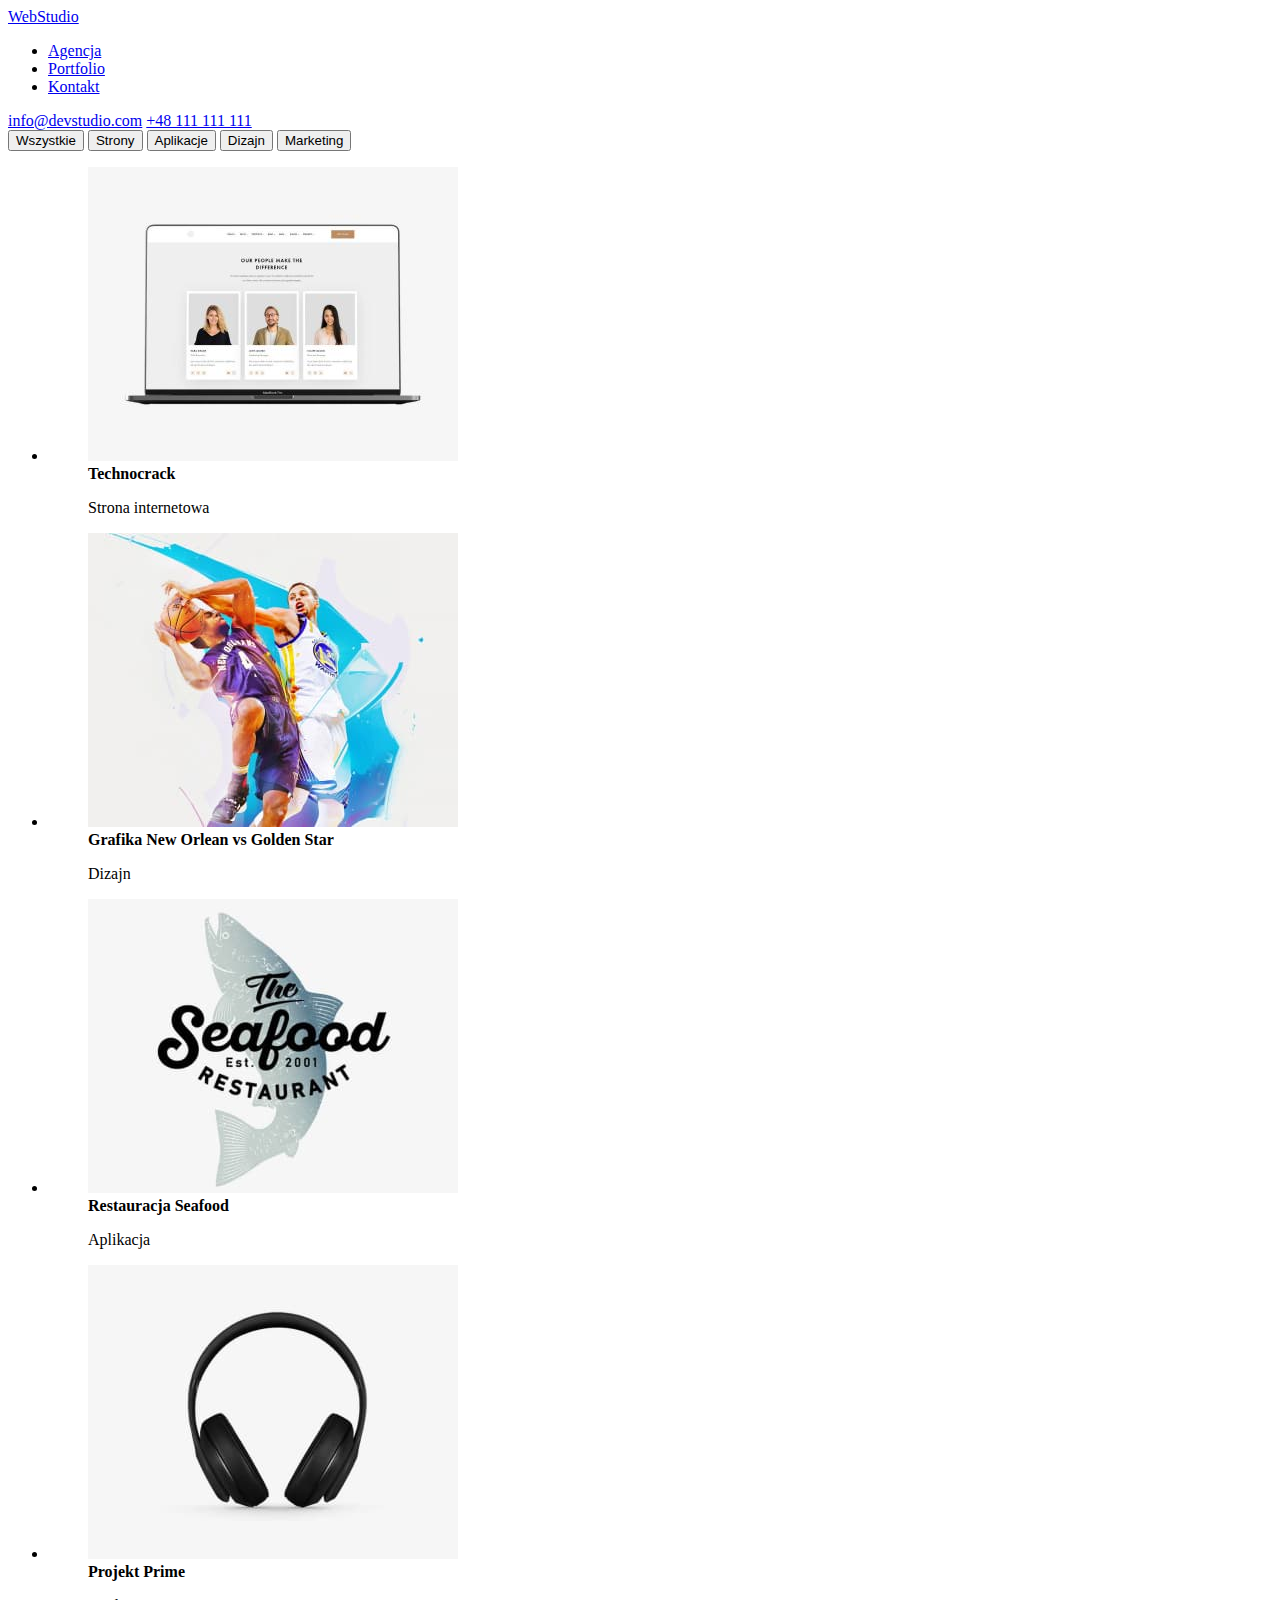
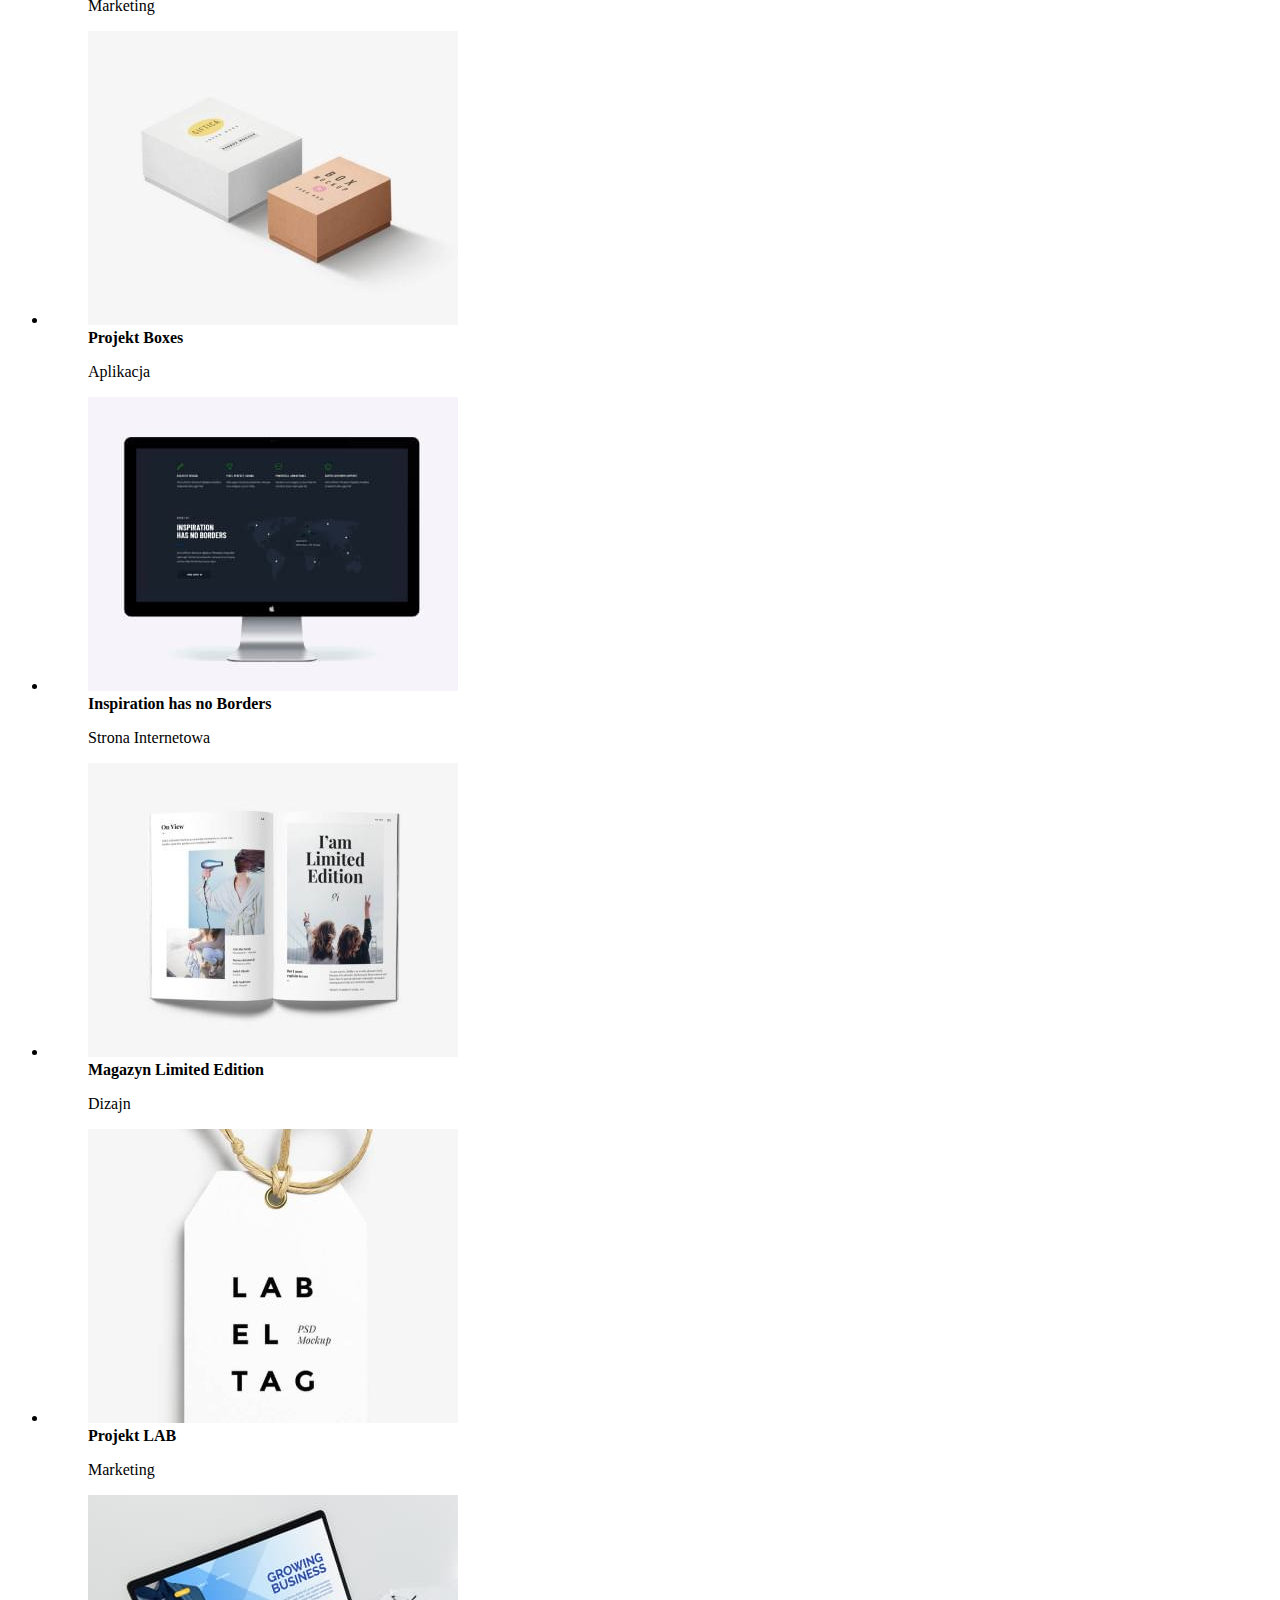
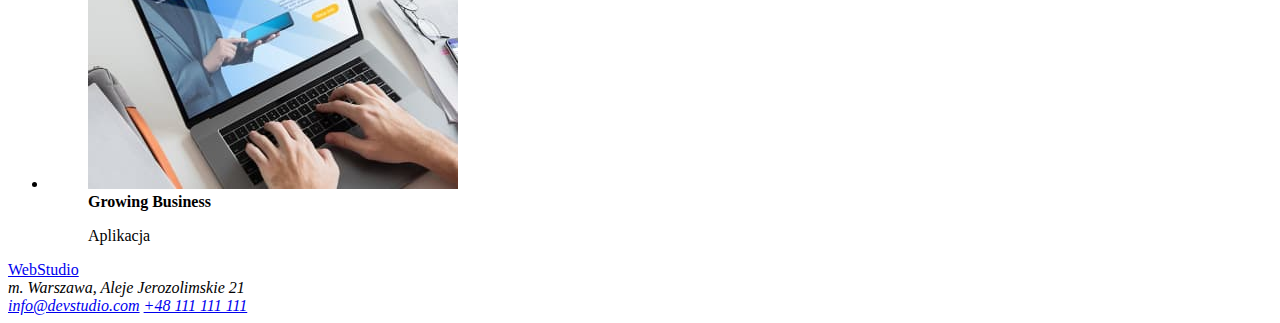
==== portfolio.html @ 5237ebee "Wprowadzenie nowej zakładki portfolio i wypełnienie jej kodem html oraz dodanie zdjęć które występuj" ====
<!DOCTYPE html>
<html lang="pl">
<head>
    <meta charset="UTF-8">
    <meta http-equiv="X-UA-Compatible" content="IE=edge">
    <meta name="description" content="Zakładka porfolio projektu" />
    <meta name="viewport" content="width=device-width, initial-scale=1.0">
    <title>Portfolio</title>
</head>
<body>
<header>
    <div>
        <a href="https://www.devstudio.com/">WebStudio</a>
    </div>
    <nav>
        <ul>
            <li><a href="#agency">Agencja</a></li>
            <li><a href="#portfolio">Portfolio</a></li>
            <li><a href="#contact">Kontakt</a></li>
        </ul>
    </nav>
    <div>
        <a href="mailto:info@devstudio.com">info@devstudio.com</a>
        <a href="tel:+48111111111">+48 111 111 111</a>
    </div>
</header>
    <section>
        <button type="button">Wszystkie</button>
        <button type="button">Strony</button>
        <button type="button">Aplikacje</button>
        <button type="button">Dizajn</button>
        <button type="button">Marketing</button>
    </section>
    <section>
        <ul>
            <li>
                <figure>
                    <img src="images/Technocrack.jpg" 
                    alt="Strona internetowa na ekranie" 
                    width="370" 
                    height="294" />
                    <figcaption>
                        <b>Technocrack</b>
                        <p>Strona internetowa</p>
                    </figcaption>
                </figure>
            </li>
            <li>
                <figure>
                    <img src="images/NOvsGS.jpg" 
                    alt="Grafika New Orlean vs Golden Star" 
                    width="370" 
                    height="294" />
                    <figcaption>
                        <b>Grafika New Orlean vs Golden Star</b>
                        <p>Dizajn</p>
                    </figcaption>
                </figure>
            </li>
            <li>
                <figure>
                    <img src="images/Seafood.jpg" 
                    alt="Logo restauracji Seafood" 
                    width="370" 
                    height="294" />
                    <figcaption>
                        <b>Restauracja Seafood</b>
                        <p>Aplikacja</p>
                    </figcaption>
                </figure>
            </li>
            <li>
                <figure>
                    <img src="images/Headphones.jpg" 
                    alt="Słuchawki" 
                    width="370" 
                    height="294" />
                    <figcaption>
                        <b>Projekt Prime</b>
                        <p>Marketing</p>
                    </figcaption>
                </figure>
            </li>
            <li>
                <figure>
                    <img src="images/Project Boxes.jpg" 
                    alt="Pudełka" 
                    width="370" 
                    height="294" />
                    <figcaption>
                        <b>Projekt Boxes</b>
                        <p>Aplikacja</p>
                    </figcaption>
                </figure>
            </li>
            <li>
                <figure>
                    <img src="images/Inspiration.jpg" 
                    alt="Strona internetowa na ekranie" 
                    width="370" 
                    height="294" />
                    <figcaption>
                        <b>Inspiration has no Borders</b>
                        <p>Strona Internetowa</p>
                    </figcaption>
                </figure>
            </li>
            <li>
                <figure>
                    <img src="images/Limited Edition.jpg" 
                    alt="Magazyn Limited Edition" 
                    width="370" 
                    height="294" />
                    <figcaption>
                        <b>Magazyn Limited Edition</b>
                        <p>Dizajn</p>
                    </figcaption>
                </figure>
            </li>
            <li>
                <figure>
                    <img src="images/Project LAB.jpg" 
                    alt="Etykieta LABEL TAG" 
                    width="370" 
                    height="294" />
                    <figcaption>
                        <b>Projekt LAB</b>
                        <p>Marketing</p>
                    </figcaption>
                </figure>
            </li>
            <li>
                <figure>
                    <img src="images/Growing Business.jpg" 
                    alt="Strona internetowa Growing Business" 
                    width="370" 
                    height="294" />
                    <figcaption>
                        <b>Growing Business</b>
                        <p>Aplikacja</p>
                    </figcaption>
                </figure>
            </li>
        </ul>
    </section>
<footer>
    <a href="https://www.devstudio.com/">WebStudio</a>
    <address>
        m. Warszawa, Aleje Jerozolimskie 21
    </address>
    <address id="contact">
        <a href="mailto:info@devstudio.com">info@devstudio.com</a>
        <a href="tel:+48111111111">+48 111 111 111</a>
    </address>
</footer>
</body>
</html>
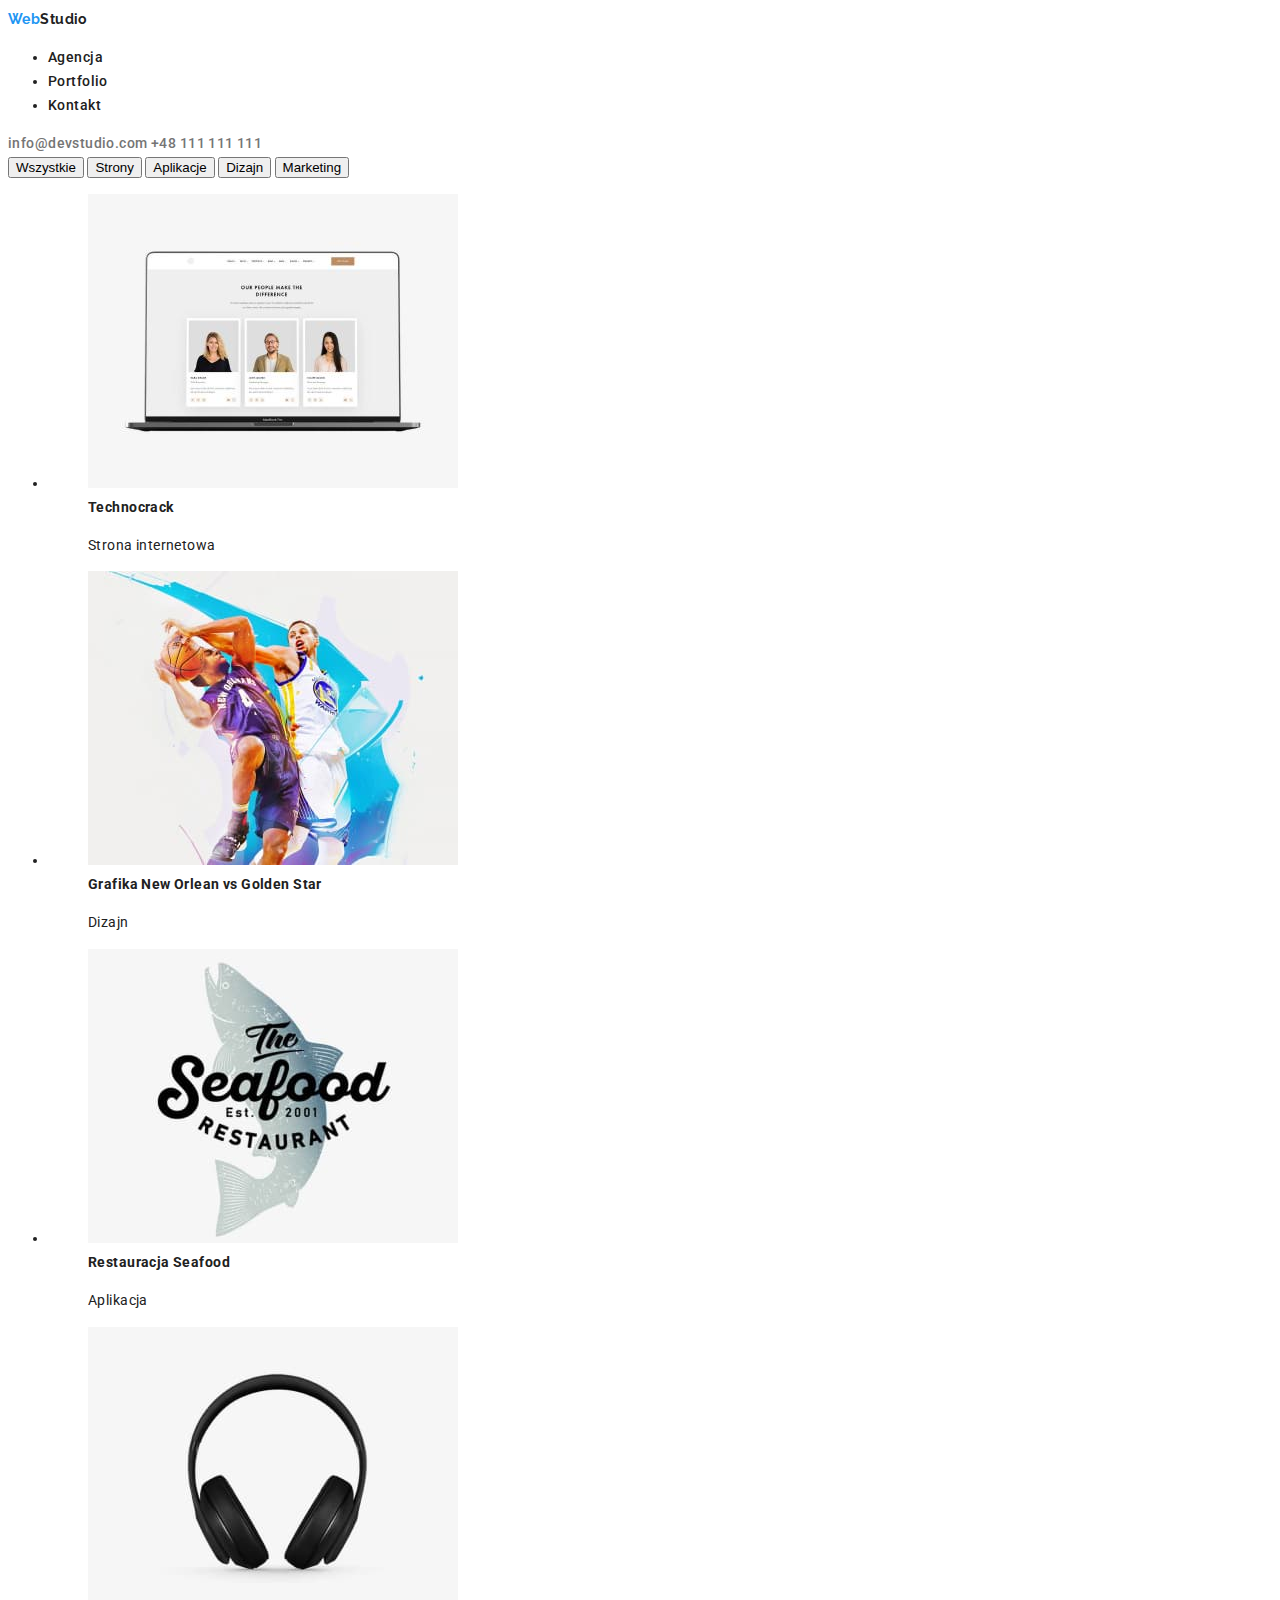
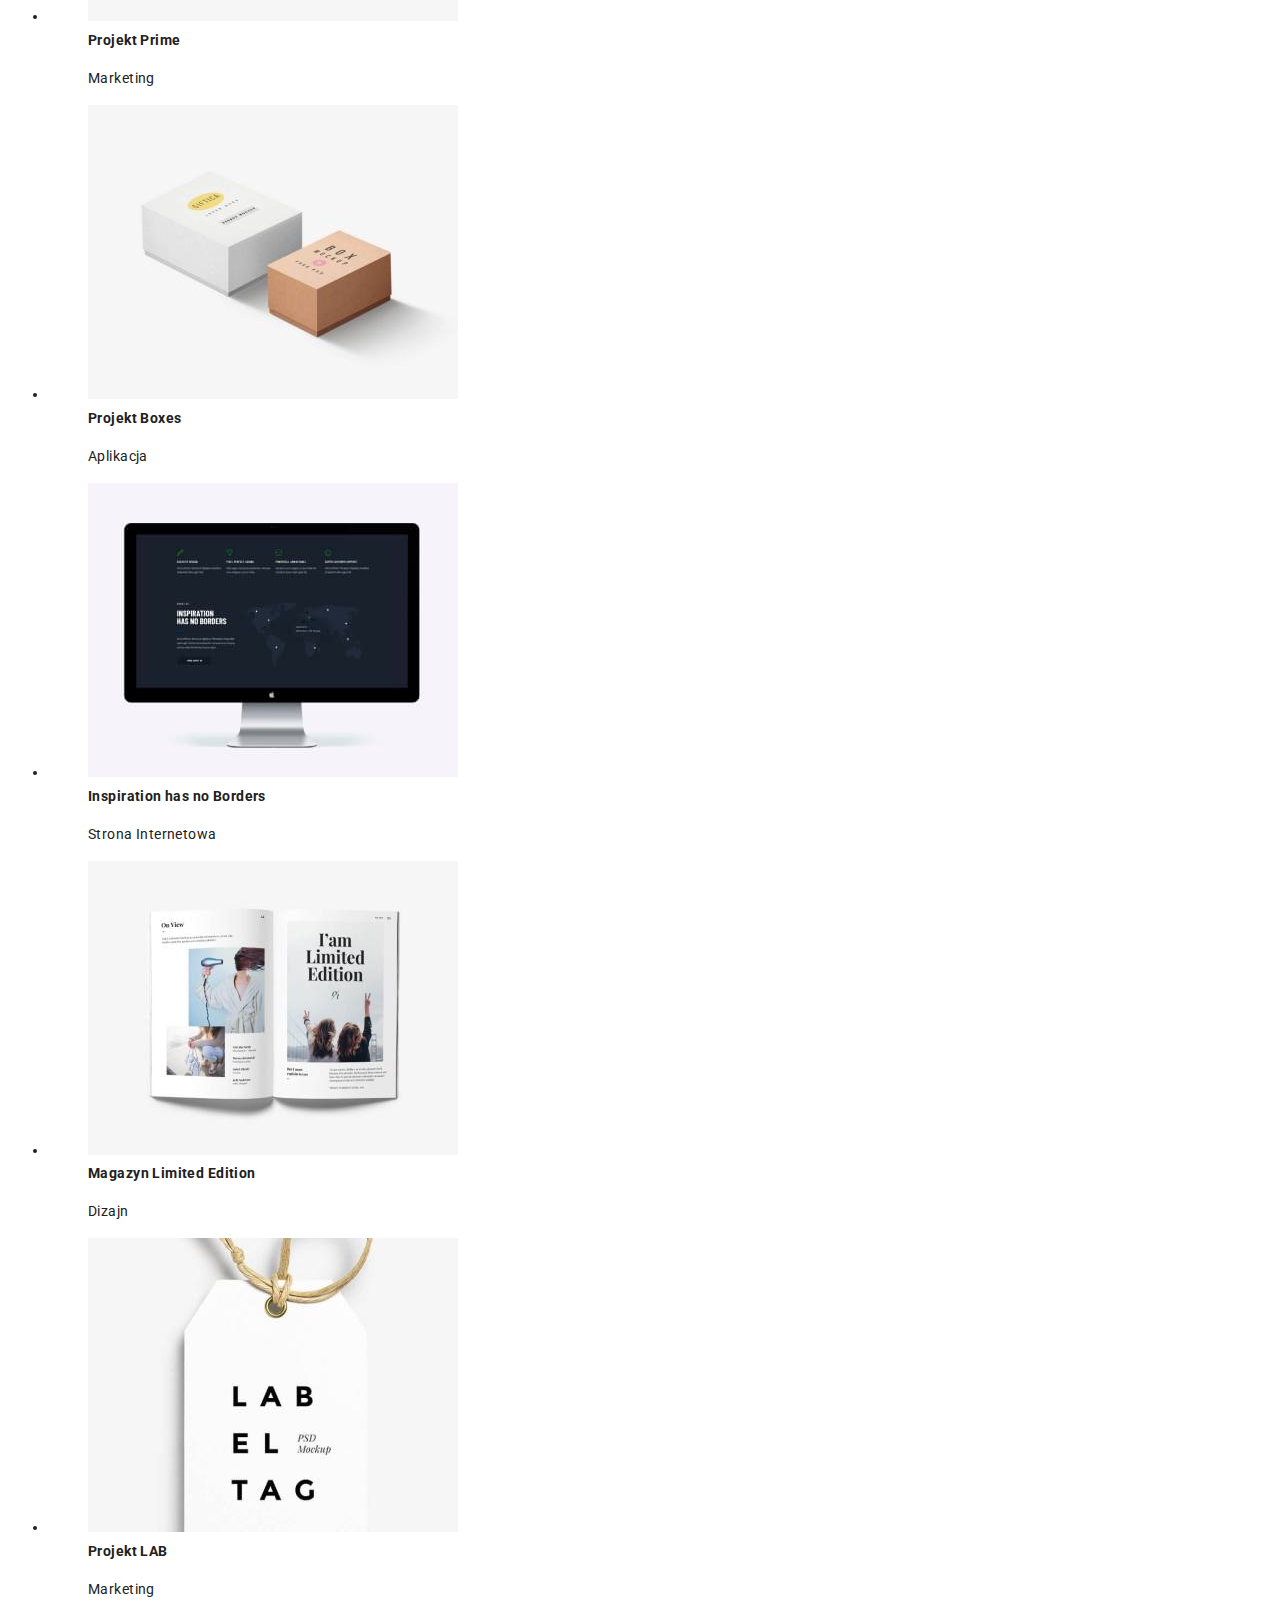
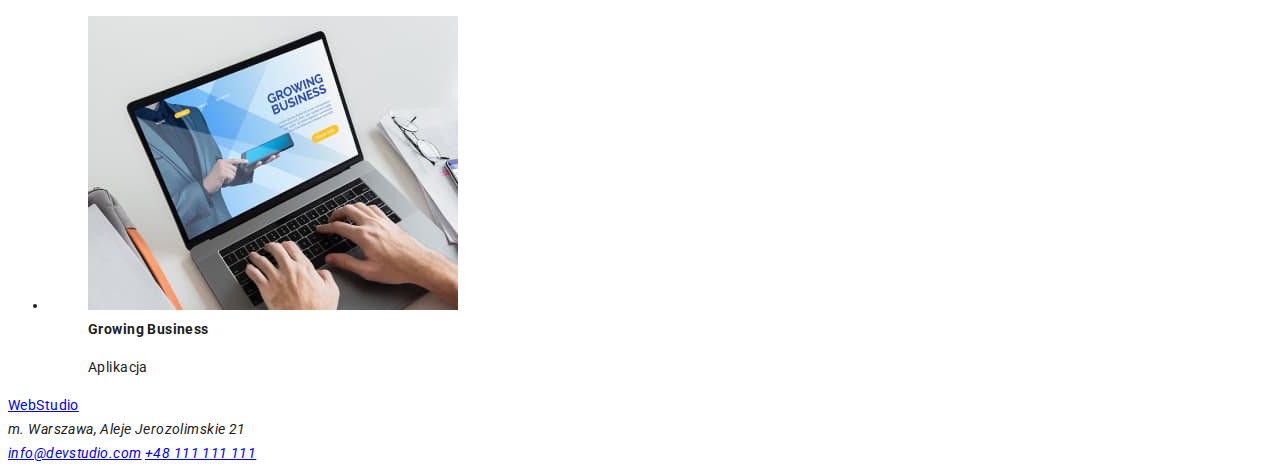
==== commit 96932e59: "nałożenie stylów tekstu" ====
--- a/portfolio.html
+++ b/portfolio.html
@@ -2,24 +2,27 @@
 <html lang="pl">
 <head>
     <meta charset="UTF-8">
-    <meta http-equiv="X-UA-Compatible" content="IE=edge">
     <meta name="description" content="Zakładka porfolio projektu" />
     <meta name="viewport" content="width=device-width, initial-scale=1.0">
+    <link rel="preconnect" href="https://fonts.googleapis.com">
+    <link rel="preconnect" href="https://fonts.gstatic.com" crossorigin>
+    <link href="https://fonts.googleapis.com/css2?family=Raleway:wght@700&family=Roboto:wght@400;500;700;900&display=swap" rel="stylesheet">
     <title>Portfolio</title>
+    <link rel="stylesheet" href="./css/styles.css" />
 </head>
 <body>
 <header>
-    <div>
-        <a href="https://www.devstudio.com/">WebStudio</a>
+    <div class="logo">
+        <a href="/index.html"> <span class="blue">Web</span>Studio</a>
     </div>
     <nav>
         <ul>
-            <li><a href="#agency">Agencja</a></li>
-            <li><a href="#portfolio">Portfolio</a></li>
-            <li><a href="#contact">Kontakt</a></li>
+            <li><a class="link" href="/index.html">Agencja</a></li>
+            <li><a class="link" href="/portfolio.html">Portfolio</a></li>
+            <li><a class="link" href="">Kontakt</a></li>
         </ul>
     </nav>
-    <div>
+    <div class="contact">
         <a href="mailto:info@devstudio.com">info@devstudio.com</a>
         <a href="tel:+48111111111">+48 111 111 111</a>
     </div>
@@ -83,7 +86,7 @@
             </li>
             <li>
                 <figure>
-                    <img src="images/Project Boxes.jpg" 
+                    <img src="images/ProjectBoxes.jpg" 
                     alt="Pudełka" 
                     width="370" 
                     height="294" />
@@ -107,7 +110,7 @@
             </li>
             <li>
                 <figure>
-                    <img src="images/Limited Edition.jpg" 
+                    <img src="images/LimitedEdition.jpg" 
                     alt="Magazyn Limited Edition" 
                     width="370" 
                     height="294" />
@@ -119,7 +122,7 @@
             </li>
             <li>
                 <figure>
-                    <img src="images/Project LAB.jpg" 
+                    <img src="images/ProjectLAB.jpg" 
                     alt="Etykieta LABEL TAG" 
                     width="370" 
                     height="294" />
@@ -131,7 +134,7 @@
             </li>
             <li>
                 <figure>
-                    <img src="images/Growing Business.jpg" 
+                    <img src="images/GrowingBusiness.jpg" 
                     alt="Strona internetowa Growing Business" 
                     width="370" 
                     height="294" />
@@ -144,7 +147,7 @@
         </ul>
     </section>
 <footer>
-    <a href="https://www.devstudio.com/">WebStudio</a>
+    <a href="index.html">WebStudio</a>
     <address>
         m. Warszawa, Aleje Jerozolimskie 21
     </address>
--- a/css/styles.css
+++ b/css/styles.css
@@ -0,0 +1,71 @@
+body {
+    font-family: 'Roboto', 'Raleway', sans-serif;
+    color: #212121;
+    font-weight: 400;
+    font-size: 14px;
+    line-height: 1.71;
+    letter-spacing: 0.03em;
+}
+.logo>a {
+    font-family: 'Raleway';
+    font-weight: 700;
+    text-decoration: none;
+    color: #212121;
+}
+.logo>a>span {
+    color: #2196F3;
+}
+
+header {
+    font-weight: 500;
+    font-size: 14px;
+}
+.link {
+    color: #212121;
+    text-decoration: none;
+}
+.link:hover,
+.link:focus {
+    color: #2196F3;
+}
+.contact>a {
+    color: #757575;
+    text-decoration: none;
+}
+.contact>a:hover,
+.contact>a:focus {
+    color: #2196F3;
+    cursor: pointer;
+}   
+section > .title {
+    color: #FFFFFF;
+    background-color: #2F303A;
+    font-weight: 900;
+    font-size: 44px;
+    line-height: 1.36;
+    letter-spacing: 0.06em;
+}
+h2 {
+    font-weight: 700;
+    font-size: 36px;
+    line-height: 1.17;
+    text-align: center;
+}
+.button1 {
+    color: #FFFFFF;
+    background-color: #2196F3;
+    font-weight: 700;
+    font-size: 16px;
+    line-height: 1.875;
+}
+.button1:hover,
+.button1:focus {
+    cursor: pointer;
+}
+.text1 {
+    color: #757575;
+}
+.text1>div {
+    font-weight: 700;
+    color: #212121;
+}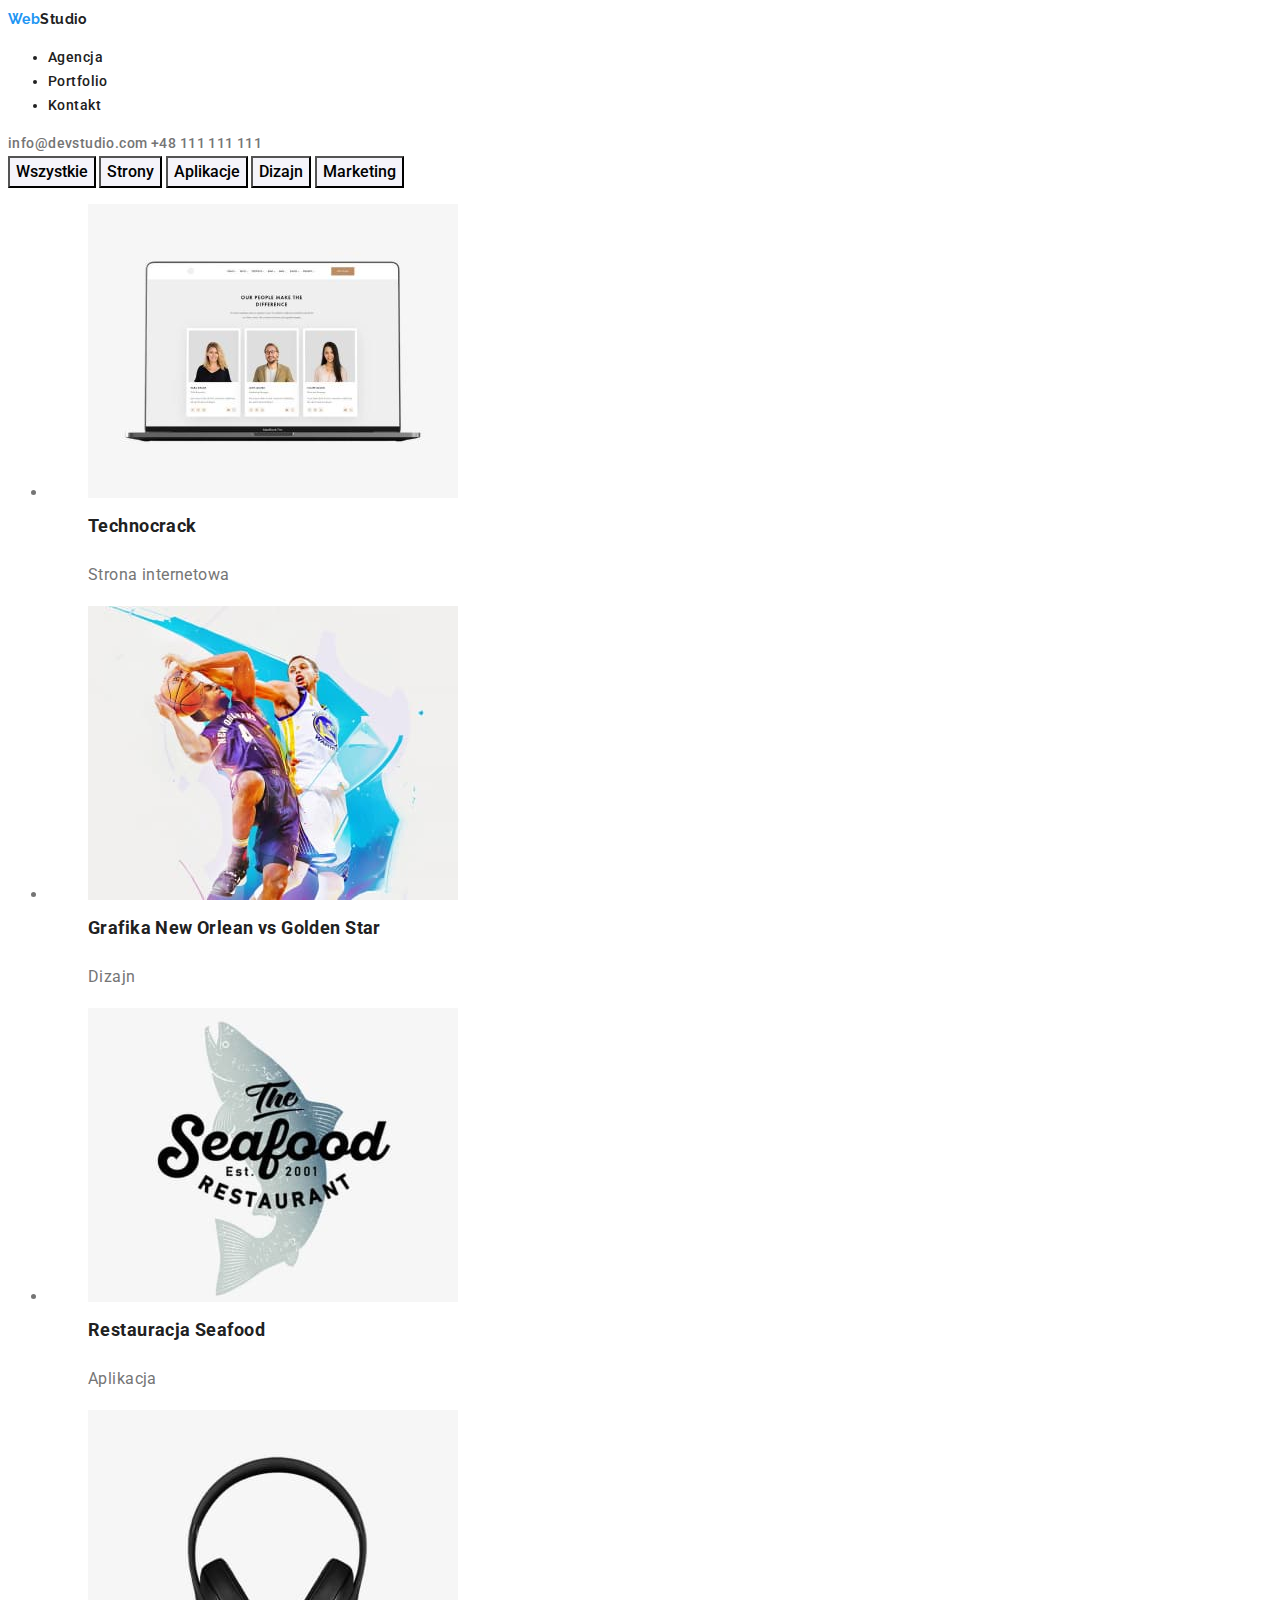
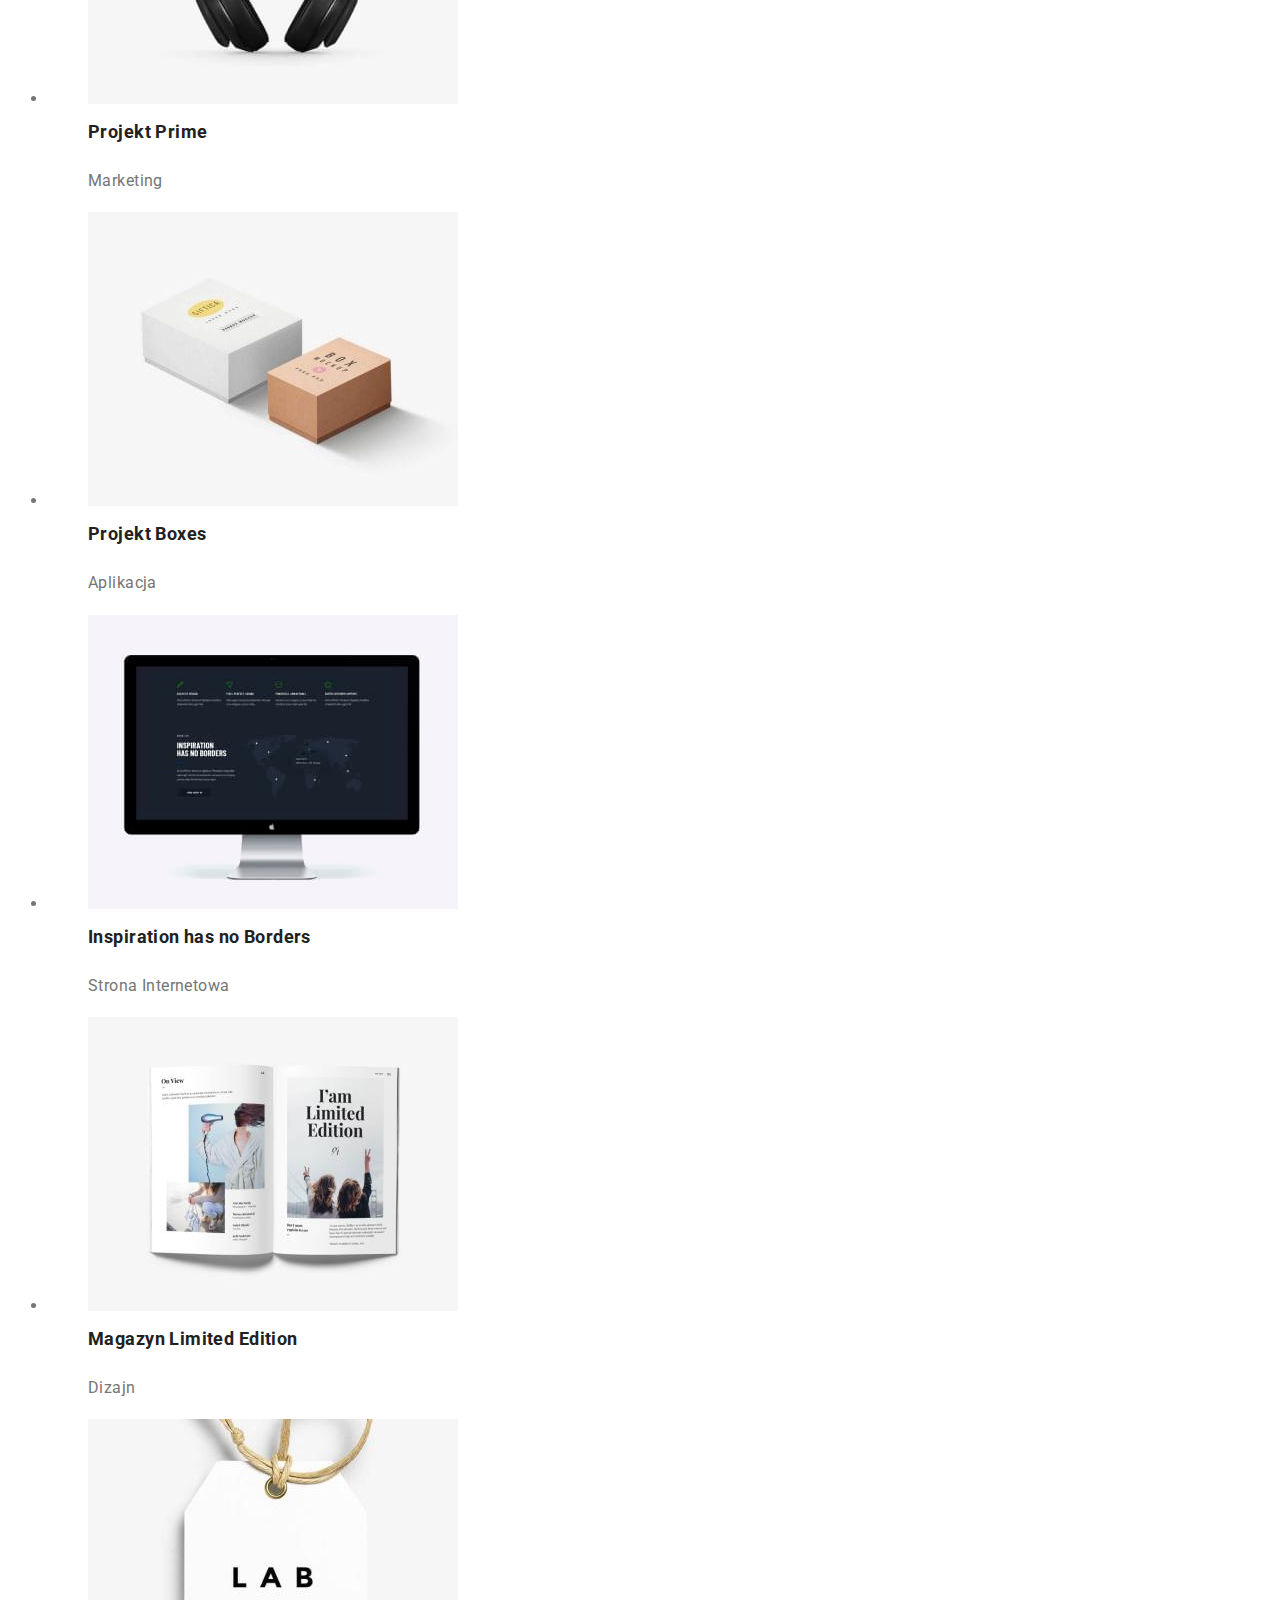
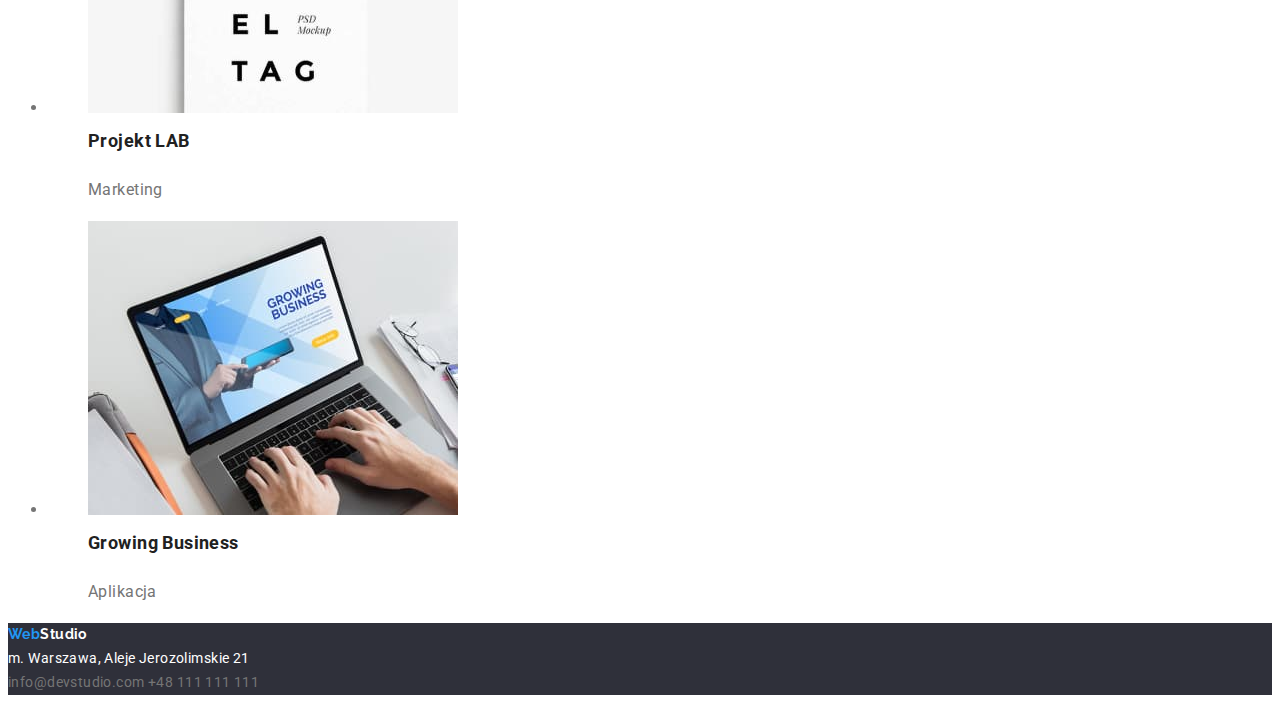
==== commit 8f34188e: "Dokończyłem style dla index.html i zrobiłem style w portfolio.html" ====
--- a/portfolio.html
+++ b/portfolio.html
@@ -28,130 +28,132 @@
     </div>
 </header>
     <section>
-        <button type="button">Wszystkie</button>
-        <button type="button">Strony</button>
-        <button type="button">Aplikacje</button>
-        <button type="button">Dizajn</button>
-        <button type="button">Marketing</button>
+        <button type="button" class="button2">Wszystkie</button>
+        <button type="button" class="button2">Strony</button>
+        <button type="button" class="button2">Aplikacje</button>
+        <button type="button" class="button2">Dizajn</button>
+        <button type="button" class="button2">Marketing</button>
     </section>
     <section>
         <ul>
-            <li>
+            <li class="text3">
                 <figure>
                     <img src="images/Technocrack.jpg" 
                     alt="Strona internetowa na ekranie" 
                     width="370" 
                     height="294" />
                     <figcaption>
-                        <b>Technocrack</b>
+                        <span>Technocrack</span>
                         <p>Strona internetowa</p>
                     </figcaption>
                 </figure>
             </li>
-            <li>
+            <li class="text3">
                 <figure>
                     <img src="images/NOvsGS.jpg" 
                     alt="Grafika New Orlean vs Golden Star" 
                     width="370" 
                     height="294" />
                     <figcaption>
-                        <b>Grafika New Orlean vs Golden Star</b>
+                        <span>Grafika New Orlean vs Golden Star</span>
                         <p>Dizajn</p>
                     </figcaption>
                 </figure>
             </li>
-            <li>
+            <li class="text3">
                 <figure>
                     <img src="images/Seafood.jpg" 
                     alt="Logo restauracji Seafood" 
                     width="370" 
                     height="294" />
                     <figcaption>
-                        <b>Restauracja Seafood</b>
+                        <span>Restauracja Seafood</span>
                         <p>Aplikacja</p>
                     </figcaption>
                 </figure>
             </li>
-            <li>
+            <li class="text3">
                 <figure>
                     <img src="images/Headphones.jpg" 
                     alt="Słuchawki" 
                     width="370" 
                     height="294" />
                     <figcaption>
-                        <b>Projekt Prime</b>
+                        <span>Projekt Prime</span>
                         <p>Marketing</p>
                     </figcaption>
                 </figure>
             </li>
-            <li>
+            <li class="text3">
                 <figure>
                     <img src="images/ProjectBoxes.jpg" 
                     alt="Pudełka" 
                     width="370" 
                     height="294" />
                     <figcaption>
-                        <b>Projekt Boxes</b>
+                        <span>Projekt Boxes</span>
                         <p>Aplikacja</p>
                     </figcaption>
                 </figure>
             </li>
-            <li>
+            <li class="text3">
                 <figure>
                     <img src="images/Inspiration.jpg" 
                     alt="Strona internetowa na ekranie" 
                     width="370" 
                     height="294" />
                     <figcaption>
-                        <b>Inspiration has no Borders</b>
+                        <span>Inspiration has no Borders</span>
                         <p>Strona Internetowa</p>
                     </figcaption>
                 </figure>
             </li>
-            <li>
+            <li class="text3">
                 <figure>
                     <img src="images/LimitedEdition.jpg" 
                     alt="Magazyn Limited Edition" 
                     width="370" 
                     height="294" />
                     <figcaption>
-                        <b>Magazyn Limited Edition</b>
+                        <span>Magazyn Limited Edition</span>
                         <p>Dizajn</p>
                     </figcaption>
                 </figure>
             </li>
-            <li>
+            <li class="text3">
                 <figure>
                     <img src="images/ProjectLAB.jpg" 
                     alt="Etykieta LABEL TAG" 
                     width="370" 
                     height="294" />
                     <figcaption>
-                        <b>Projekt LAB</b>
+                        <span>Projekt LAB</span>
                         <p>Marketing</p>
                     </figcaption>
                 </figure>
             </li>
-            <li>
+            <li class="text3">
                 <figure>
                     <img src="images/GrowingBusiness.jpg" 
                     alt="Strona internetowa Growing Business" 
                     width="370" 
                     height="294" />
                     <figcaption>
-                        <b>Growing Business</b>
+                        <span>Growing Business</span>
                         <p>Aplikacja</p>
                     </figcaption>
                 </figure>
             </li>
         </ul>
     </section>
-<footer>
-    <a href="index.html">WebStudio</a>
-    <address>
+<footer class="footer">
+    <div class="logo">
+        <a href="/index.html" class="whitelogo"> <span>Web</span>Studio</a>
+    </div>
+    <address class="address">
         m. Warszawa, Aleje Jerozolimskie 21
     </address>
-    <address id="contact">
+    <address class="contact">
         <a href="mailto:info@devstudio.com">info@devstudio.com</a>
         <a href="tel:+48111111111">+48 111 111 111</a>
     </address>
--- a/css/styles.css
+++ b/css/styles.css
@@ -57,6 +57,7 @@
     font-weight: 700;
     font-size: 16px;
     line-height: 1.875;
+    text-align: center;
 }
 .button1:hover,
 .button1:focus {
@@ -68,4 +69,51 @@
 .text1>div {
     font-weight: 700;
     color: #212121;
+}
+.text2 {
+    color: #757575;
+    font-size: 16px;
+    line-height: 1.19;
+    text-align: center;
+}
+.accent {
+    color: #212121;
+    font-weight: 500;
+}
+.footer {
+    background-color: #2F303A;
+    color: #FFFFFF;
+}
+.footer [href="/index.html"] {
+    color: inherit;
+}
+address {
+    font-style: normal;
+}
+address .contact {
+    color: rgba(255,255,255,0.6);
+}
+.button2 {
+    font-family: 'Roboto', 'Raleway', sans-serif;
+    font-weight: 500;
+    font-size: 16px;
+    line-height: 1.63;
+    text-align: center;
+    background-color: #F5F4FA;
+}
+.button2:hover,
+.button2:focus {
+    background-color: #2196F3;
+    color: #FFFFFF;
+}
+.text3 {
+    color: #757575;
+    font-size: 16px;
+    line-height: 1.88;
+}
+.text3 span {
+    font-weight: 700;
+    color: #212121;
+    font-size: 18px;
+    line-height: 2;
 }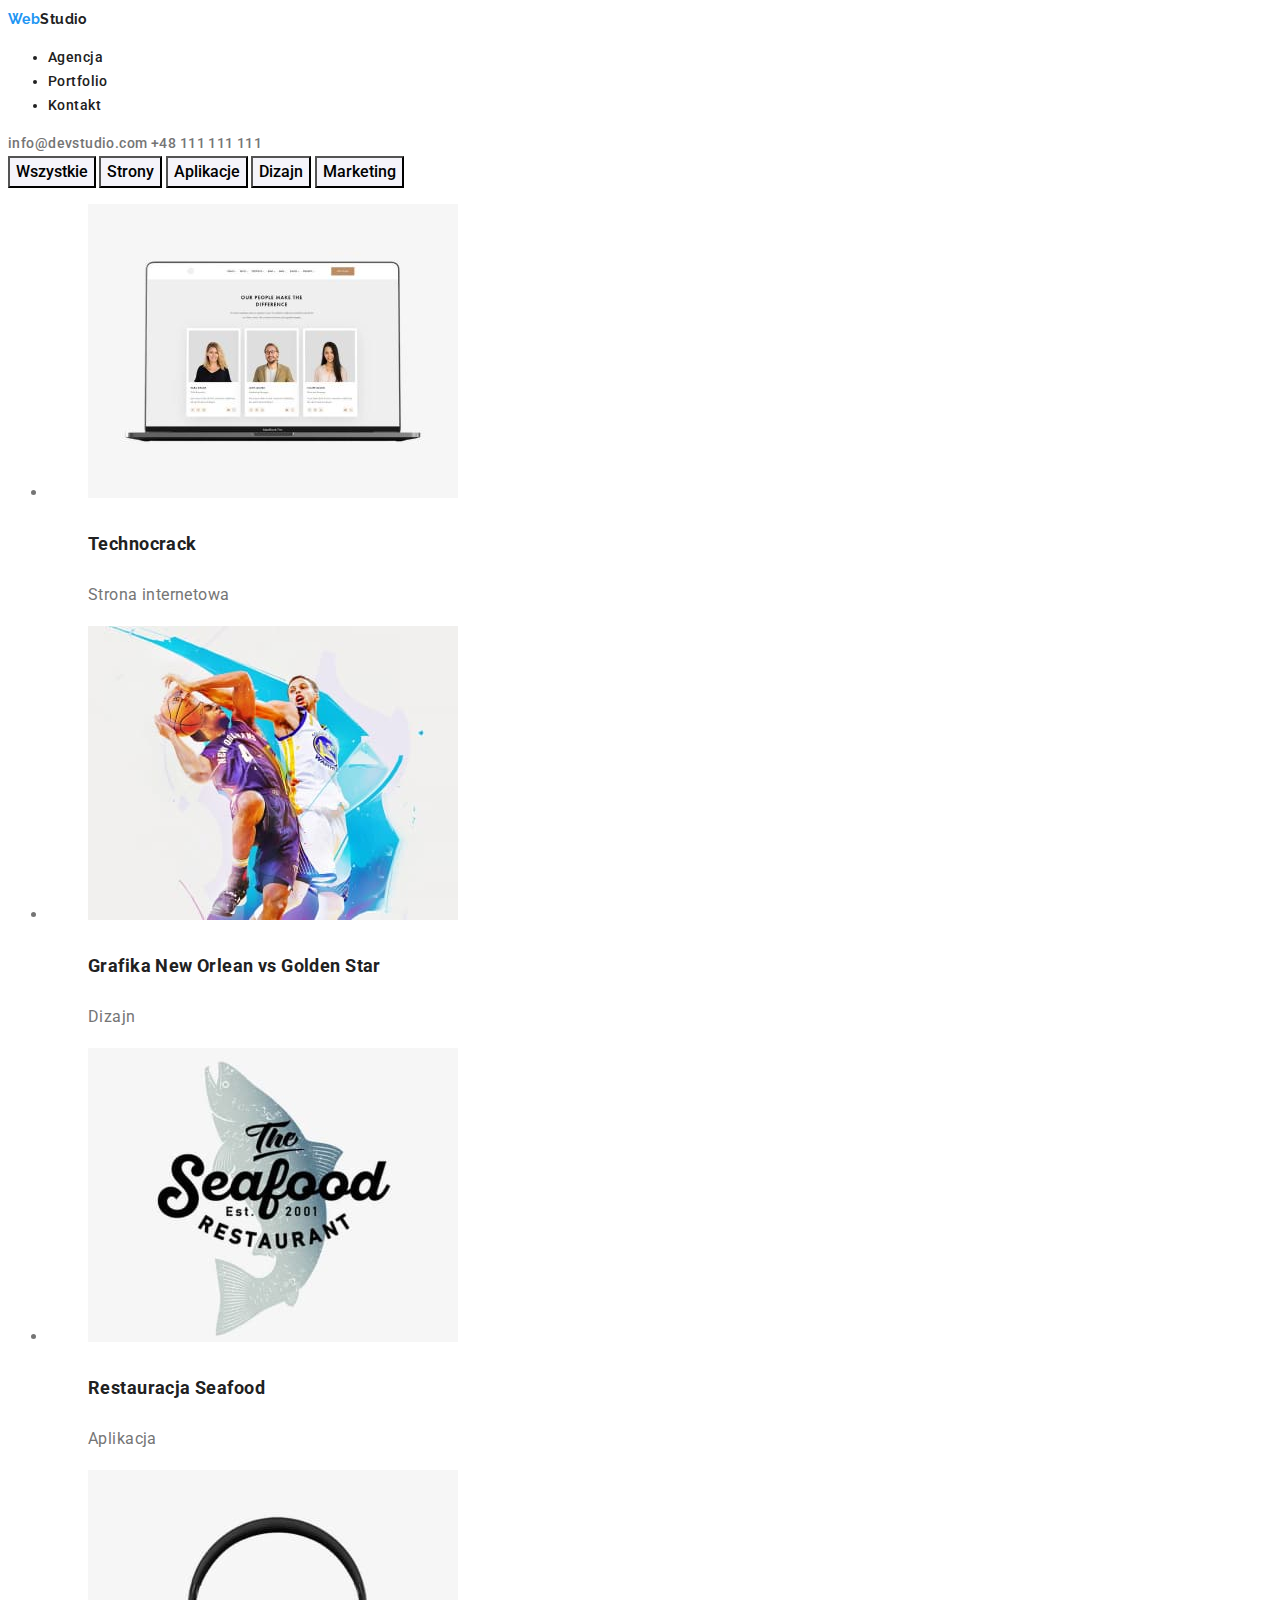
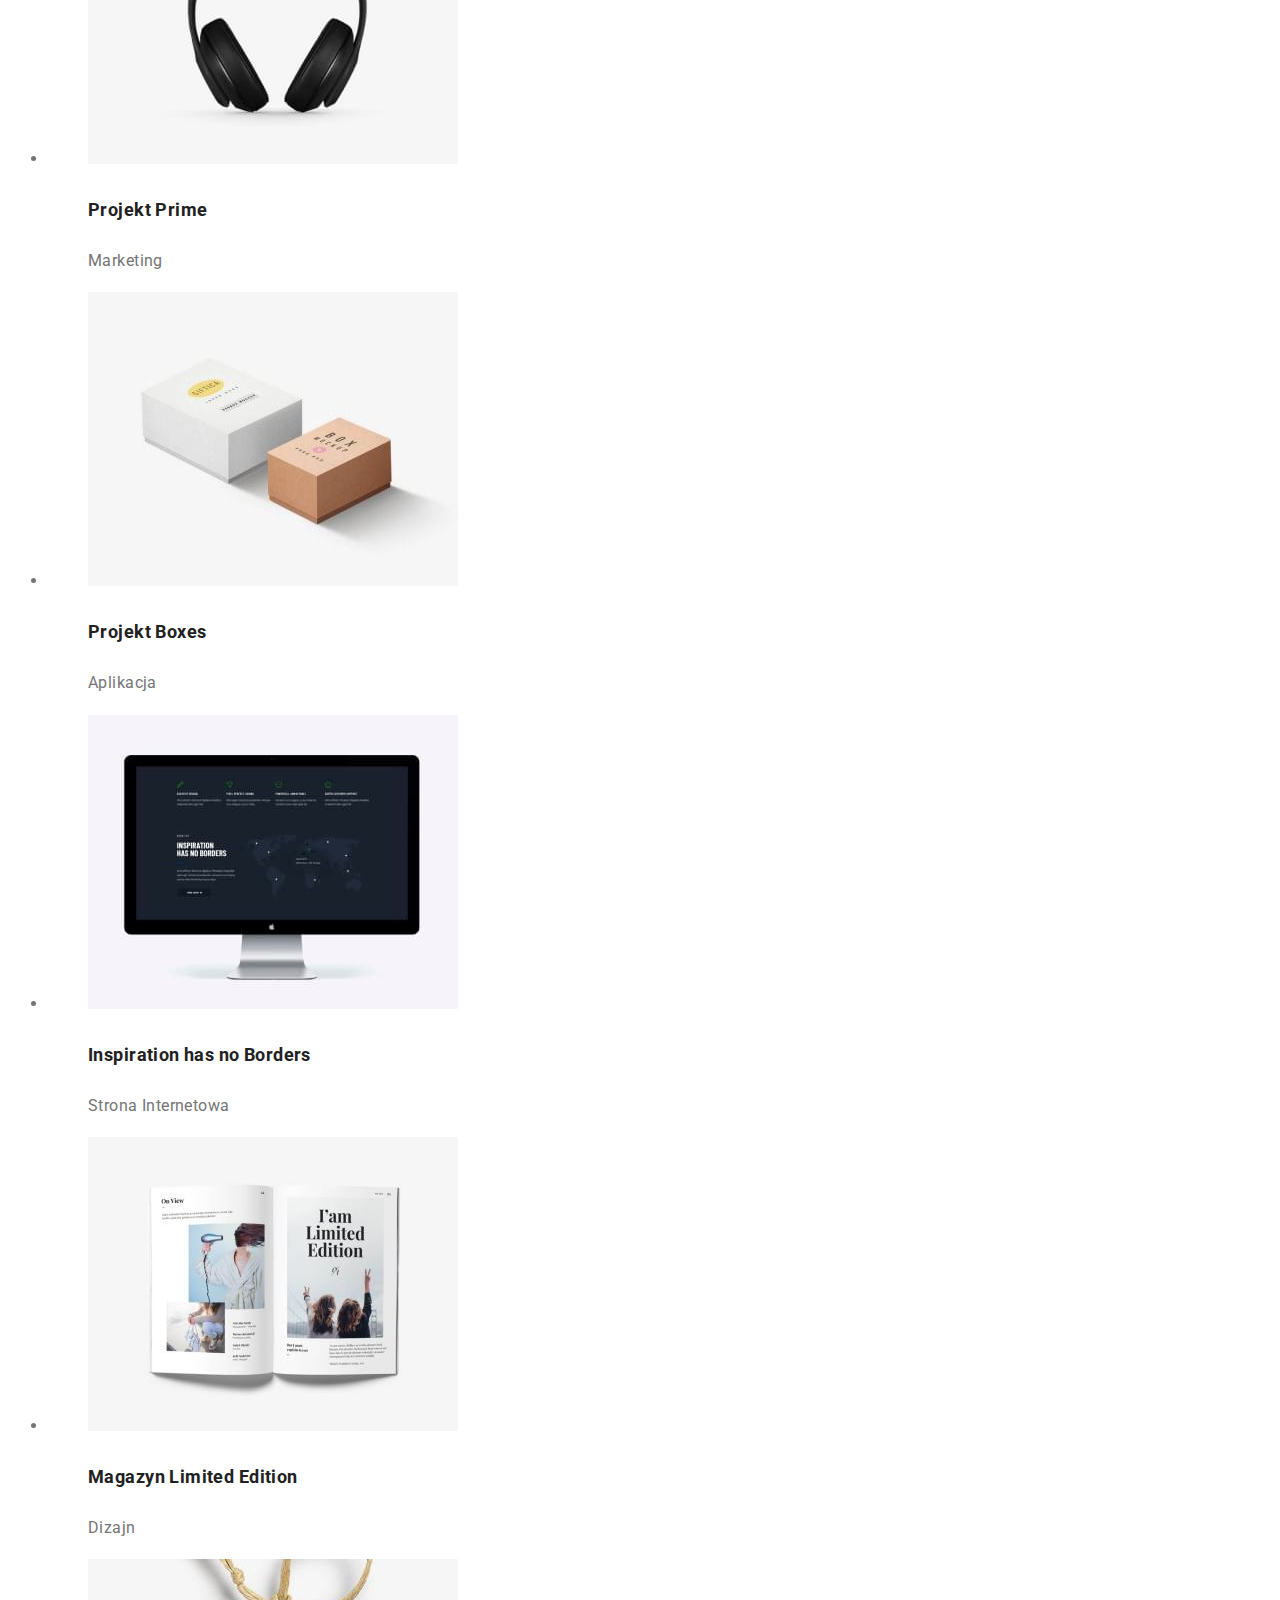
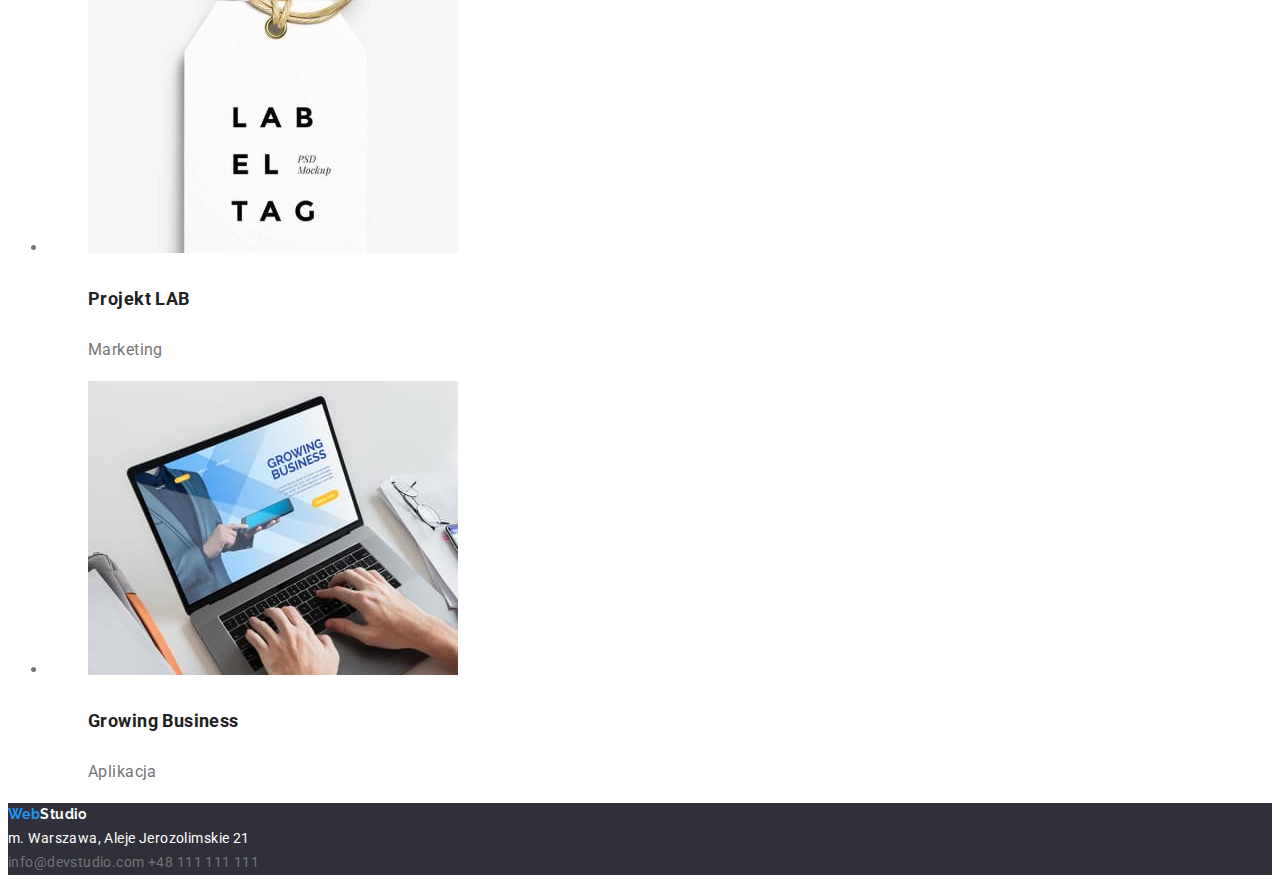
==== commit 36911215: "Poprawa uwag uzyskanych od mentora" ====
--- a/portfolio.html
+++ b/portfolio.html
@@ -17,8 +17,8 @@
     </div>
     <nav>
         <ul>
-            <li><a class="link" href="/index.html">Agencja</a></li>
-            <li><a class="link" href="/portfolio.html">Portfolio</a></li>
+            <li><a class="link" href="index.html">Agencja</a></li>
+            <li><a class="link" href="portfolio.html">Portfolio</a></li>
             <li><a class="link" href="">Kontakt</a></li>
         </ul>
     </nav>
@@ -43,7 +43,7 @@
                     width="370" 
                     height="294" />
                     <figcaption>
-                        <span>Technocrack</span>
+                        <h3>Technocrack</h3>
                         <p>Strona internetowa</p>
                     </figcaption>
                 </figure>
@@ -55,7 +55,7 @@
                     width="370" 
                     height="294" />
                     <figcaption>
-                        <span>Grafika New Orlean vs Golden Star</span>
+                        <h3>Grafika New Orlean vs Golden Star</h3>
                         <p>Dizajn</p>
                     </figcaption>
                 </figure>
@@ -67,7 +67,7 @@
                     width="370" 
                     height="294" />
                     <figcaption>
-                        <span>Restauracja Seafood</span>
+                        <h3>Restauracja Seafood</h3>
                         <p>Aplikacja</p>
                     </figcaption>
                 </figure>
@@ -79,7 +79,7 @@
                     width="370" 
                     height="294" />
                     <figcaption>
-                        <span>Projekt Prime</span>
+                        <h3>Projekt Prime</h3>
                         <p>Marketing</p>
                     </figcaption>
                 </figure>
@@ -91,7 +91,7 @@
                     width="370" 
                     height="294" />
                     <figcaption>
-                        <span>Projekt Boxes</span>
+                        <h3>Projekt Boxes</h3>
                         <p>Aplikacja</p>
                     </figcaption>
                 </figure>
@@ -103,7 +103,7 @@
                     width="370" 
                     height="294" />
                     <figcaption>
-                        <span>Inspiration has no Borders</span>
+                        <h3>Inspiration has no Borders</h3>
                         <p>Strona Internetowa</p>
                     </figcaption>
                 </figure>
@@ -115,7 +115,7 @@
                     width="370" 
                     height="294" />
                     <figcaption>
-                        <span>Magazyn Limited Edition</span>
+                        <h3>Magazyn Limited Edition</h3>
                         <p>Dizajn</p>
                     </figcaption>
                 </figure>
@@ -127,7 +127,7 @@
                     width="370" 
                     height="294" />
                     <figcaption>
-                        <span>Projekt LAB</span>
+                        <h3>Projekt LAB</h3>
                         <p>Marketing</p>
                     </figcaption>
                 </figure>
@@ -139,7 +139,7 @@
                     width="370" 
                     height="294" />
                     <figcaption>
-                        <span>Growing Business</span>
+                        <h3>Growing Business</h3>
                         <p>Aplikacja</p>
                     </figcaption>
                 </figure>
--- a/css/styles.css
+++ b/css/styles.css
@@ -105,15 +105,19 @@
 .button2:focus {
     background-color: #2196F3;
     color: #FFFFFF;
+    cursor: pointer;
 }
 .text3 {
     color: #757575;
     font-size: 16px;
     line-height: 1.88;
 }
-.text3 span {
+.text3 h3 {
     font-weight: 700;
     color: #212121;
     font-size: 18px;
     line-height: 2;
+}
+.team {
+    background-color: #F5F4FA;
 }